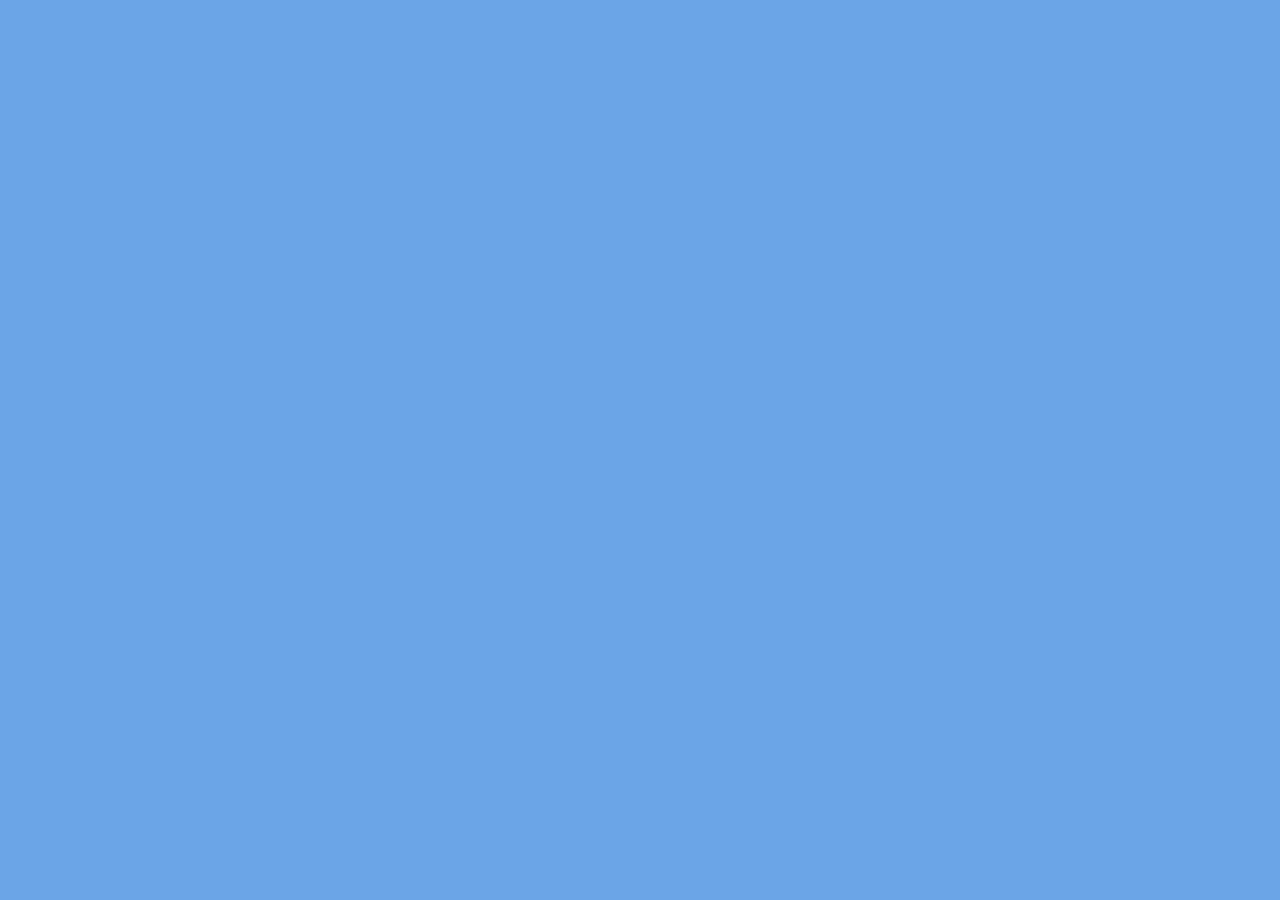
==== fotos.html @ 3efd34ac "Add files via upload" ====
<!DOCTYPE html>
<html lang="en">
<head>
    <meta charset="UTF-8">
    <meta name="viewport" content="width=device-width, initial-scale=1.0">
    <link rel="stylesheet" href="style1.css">
    <title>Fotos Familiares</title>
</head>
<body>
    
</body>
</html>
---- style1.css ----
@charset "UTF-8";

body {
    background-color: rgb(107, 165, 231);
}
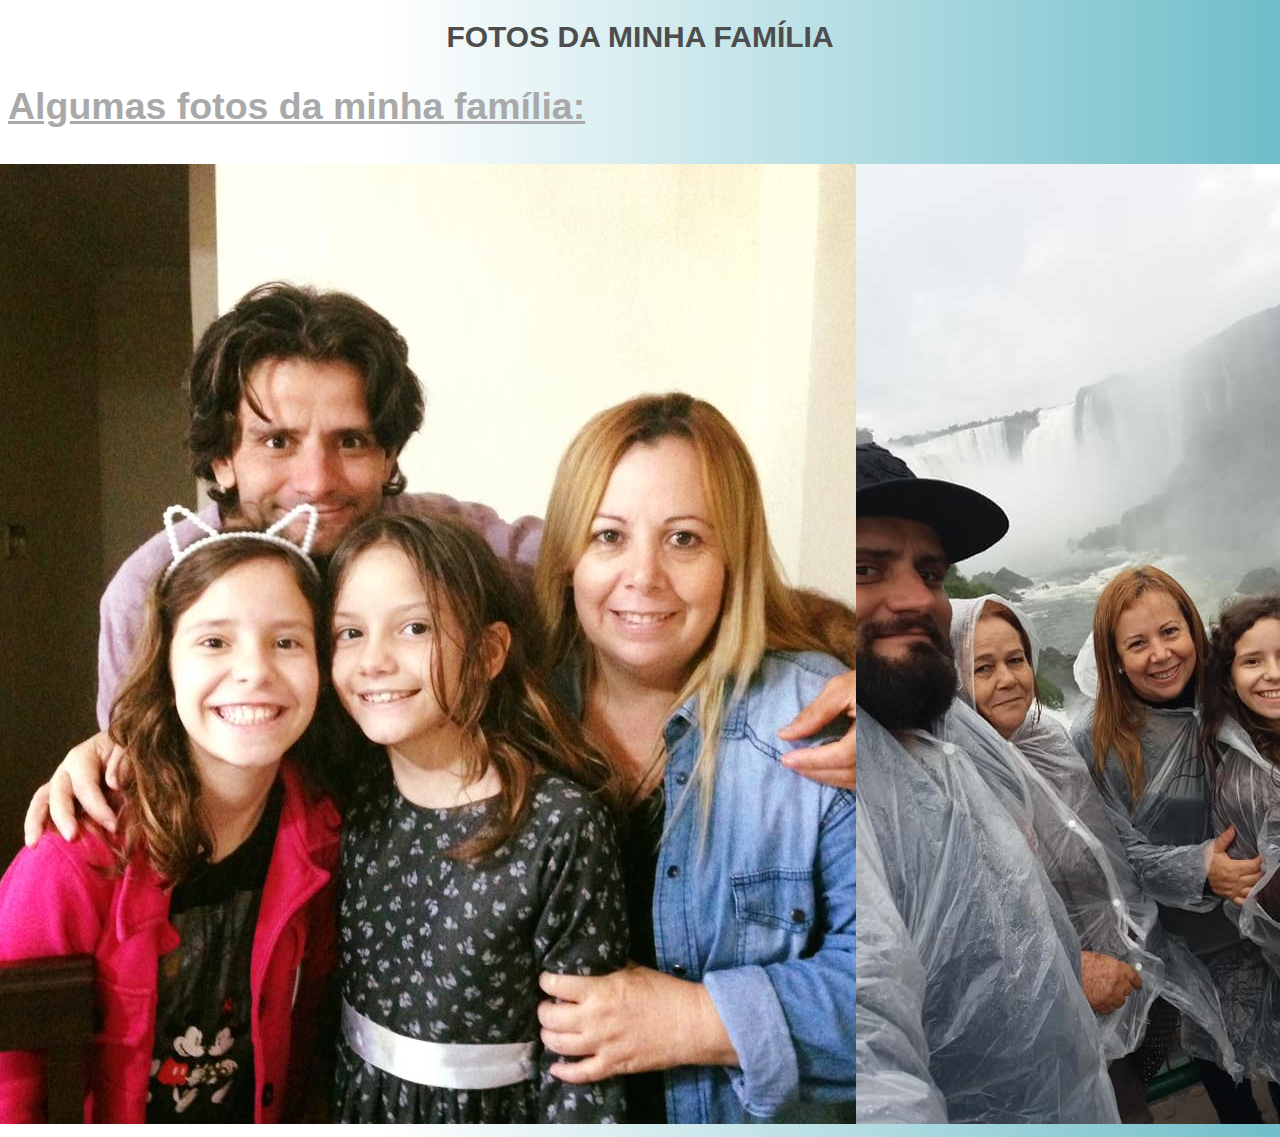
==== commit a08e1054: "Add files via upload" ====
--- a/fotos.html
+++ b/fotos.html
@@ -4,9 +4,24 @@
     <meta charset="UTF-8">
     <meta name="viewport" content="width=device-width, initial-scale=1.0">
     <link rel="stylesheet" href="style1.css">
-    <title>Fotos Familiares</title>
+    <title>Fotos de Familiares</title>
 </head>
+
 <body>
     
+<header class="cabeçalho">
+    <h1 class="header">FOTOS DA MINHA FAMÍLIA</h1>
+     
+</header>
+
+<div class="h2">
+    <h2 style="text-align: left;"> Algumas fotos da minha família:</h2>
+</div>
+
+ <div class="image">
+    <img src="img/18670869_1409997065746090_5739957104484211300_n.jpg">
+    <img src="img/34175976_595007850856595_2324390919970750464_n.jpg">
+</div>
+
 </body>
 </html>--- a/style1.css
+++ b/style1.css
@@ -1,5 +1,55 @@
 @charset "UTF-8";
 
 body {
-    background-color: rgb(107, 165, 231);
+    background-image: linear-gradient(to right, #ffffff 30%, #6fbec9);
+
+}
+
+.image {
+    align-items: center;
+    justify-content: center;
+    display: flex;
+    width: auto;
+    height: auto;
+    padding: 5px;
+}
+
+a {
+    text-decoration: none;
+}
+
+.titulo {
+    font-family: Arial, Helvetica, sans-serif;
+}
+
+.paragrafo {
+    font-family: Arial, Helvetica, sans-serif;
+    font-size: 18px;
+    text-align: center;
+}
+
+.header {
+    font-family: Arial, Helvetica, sans-serif;
+    font-size: 30px;
+    color: rgb(77, 77, 77);
+    text-decoration: var(darkgray);
+    text-align: center;
+}
+
+.h2 {
+    text-decoration: underline;
+    text-decoration-color: darkgray;
+    color: darkgray;
+    font-size: 25px;
+    font-family: Arial, Helvetica, sans-serif;
+}
+
+.image {
+    align-items: center;
+    justify-content: center;
+    display: flex;
+    padding: 5px;
+    height: auto;
+    width: auto;
+
 }